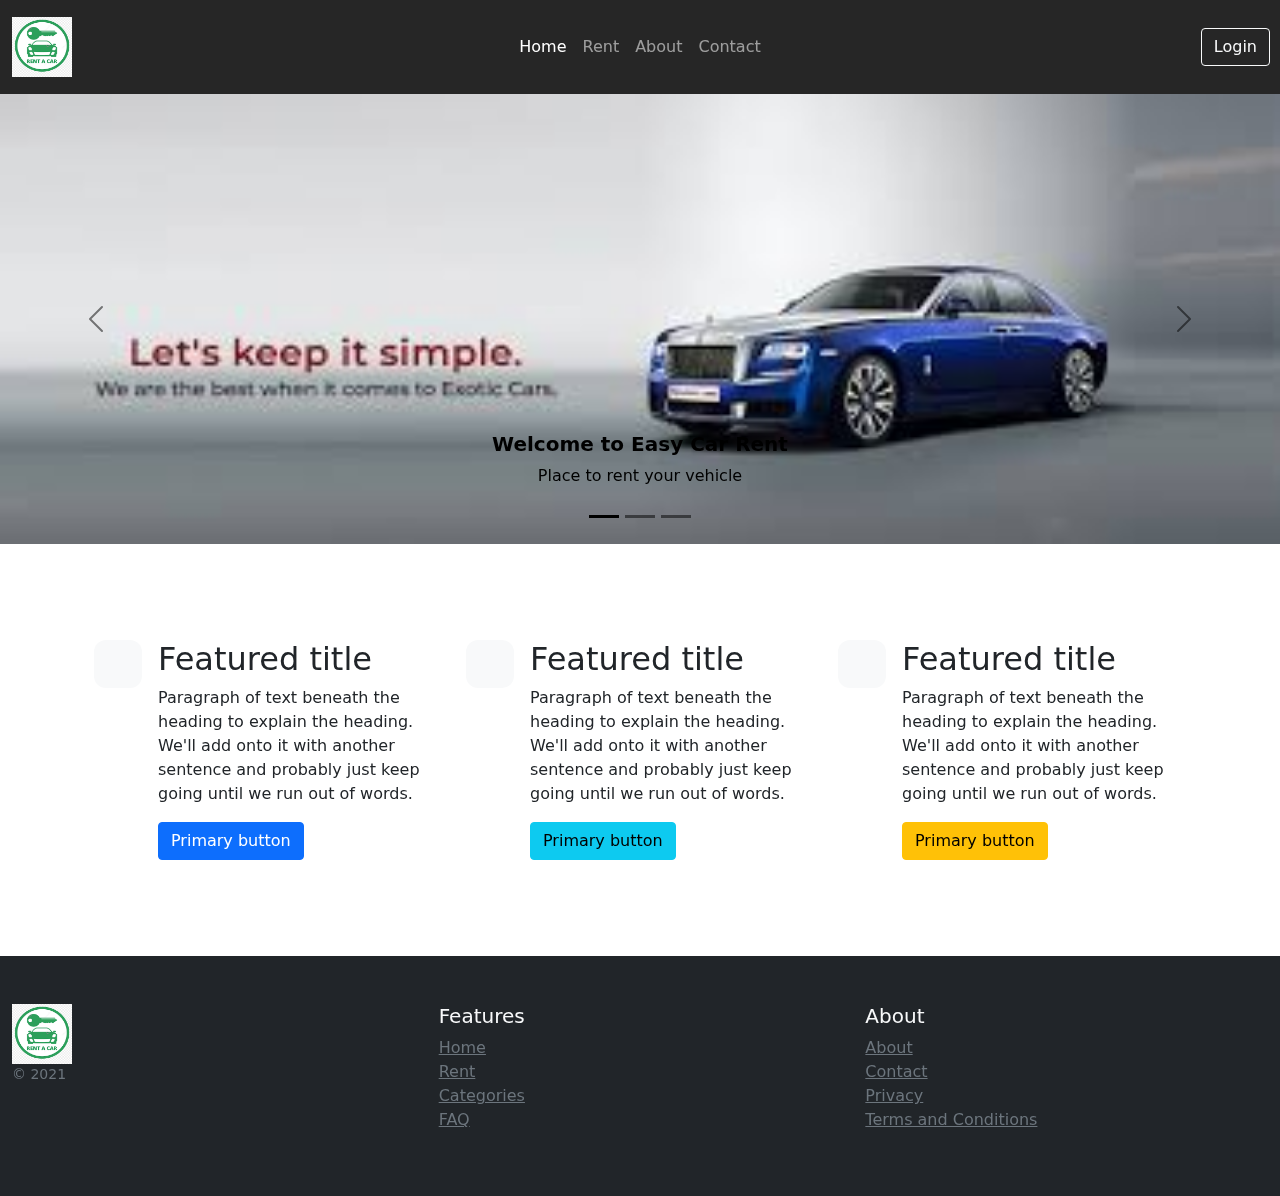
==== car-rent_frontEnd/index.html @ a0392cd9 "updated logins" ====
<!DOCTYPE html>
<html lang="en">
<head>
    <meta charset="UTF-8">
    <meta name="viewport" content="width=device-width, initial-scale=1">
    <title>Easy_Car_Rent</title>
    <link rel="stylesheet" href="asserts/css/bootstrap.min.css">
    <link rel="stylesheet" href="asserts/font-awesome/css/all.min.css">
    <link rel="stylesheet" href="asserts/css/headerstyle.css">

</head>
<body>

<header class="site-header sticky-top py-1">
    <nav class="navbar navbar-expand-lg navbar-dark">
        <div class="container-fluid">
            <a class="navbar-brand" href="#">
                <img src="asserts/img/download.png" alt="Easy Car Rent" width="60px" height="60px">
            </a>
            <button class="navbar-toggler" type="button" data-bs-toggle="collapse"
                    data-bs-target="#navbarSupportedContent" aria-controls="navbarSupportedContent"
                    aria-expanded="false" aria-label="Toggle navigation">
                <span class="navbar-toggler-icon"></span>
            </button>
            <div class="collapse navbar-collapse"
                 id="navbarSupportedContent">
                <ul class="navbar-nav me-auto mb-2 mb-lg-0">
                    <li class="nav-item">
                        <a class="nav-link active" aria-current="page" href="#">Home</a>
                    </li>
                    <li class="nav-item">
                        <a class="nav-link" href="#">Rent</a>
                    </li>
                    <li class="nav-item">
                        <a class="nav-link" href="#">About</a>
                    </li>
                    <li class="nav-item">
                        <a class="nav-link" href="#">Contact</a>
                    </li>
                </ul>
                <form class="d-flex">
                    <a href="LoginForm.html"><button class="btn btn-outline-light" type="button" id="btn-login">Login</button></a>
                </form>
            </div>
        </div>
    </nav>
</header>

<div id="carouselExampleDark" class="carousel carousel-dark slide" data-bs-ride="carousel">
    <div class="carousel-indicators">
        <button type="button" data-bs-target="#carouselExampleDark" data-bs-slide-to="0" class="active" aria-current="true" aria-label="Slide 1"></button>
        <button type="button" data-bs-target="#carouselExampleDark" data-bs-slide-to="1" aria-label="Slide 2"></button>
        <button type="button" data-bs-target="#carouselExampleDark" data-bs-slide-to="2" aria-label="Slide 3"></button>
    </div>
    <div class="carousel-inner">
        <div class="carousel-item active" data-bs-interval="10000">
            <img src="asserts/img/images.jpg" class="d-block w-100" alt="..." style="height: 50vh;">
            <div class="carousel-caption d-none d-md-block">
                <h5 class="fw-bolder">Welcome to Easy Car Rent</h5>
                <p>Place to rent your vehicle</p>
            </div>
        </div>
        <div class="carousel-item" data-bs-interval="2000">
            <img src="asserts/img/05_bugatti_centodieci2021-1140x570.jpg" class="d-block w-100" alt="..." style="height: 50vh;">
            <div class="carousel-caption d-none d-md-block">
                <h5 class="fw-bolder">Welcome to Easy Car Rent</h5>
                <p>Place to rent your vehicle</p>
            </div>
        </div>
        <div class="carousel-item">
            <img src="asserts/img/DSC_0074.jpg" class="d-block w-100" alt="..." style="height: 50vh;">
            <div class="carousel-caption d-none d-md-block">
                <h5 class="fw-bolder">Welcome to Easy Car Rent</h5>
                <p>Place to rent your vehicle</p>
            </div>
        </div>
    </div>
    <button class="carousel-control-prev" type="button" data-bs-target="#carouselExampleDark" data-bs-slide="prev">
        <span class="carousel-control-prev-icon" aria-hidden="true"></span>
        <span class="visually-hidden">Previous</span>
    </button>
    <button class="carousel-control-next" type="button" data-bs-target="#carouselExampleDark" data-bs-slide="next">
        <span class="carousel-control-next-icon" aria-hidden="true"></span>
        <span class="visually-hidden">Next</span>
    </button>
</div>


<div class="container px-4 py-5" id="hanging-icons">
    <div class="row g-4 py-5 row-cols-1 row-cols-lg-3">
        <div class="col d-flex align-items-start">
            <div class="icon-square bg-light text-dark flex-shrink-0 me-3">
                <svg class="bi" width="1em" height="1em"><use xlink:href="#toggles2"/></svg>
            </div>
            <div>
                <h2>Featured title</h2>
                <p>Paragraph of text beneath the heading to explain the heading. We'll add onto it with another sentence and probably just keep going until we run out of words.</p>
                <a href="#" class="btn btn-primary">
                    Primary button
                </a>
            </div>
        </div>
        <div class="col d-flex align-items-start">
            <div class="icon-square bg-light text-dark flex-shrink-0 me-3">
                <svg class="bi" width="1em" height="1em"><use xlink:href="#cpu-fill"/></svg>
            </div>
            <div>
                <h2>Featured title</h2>
                <p>Paragraph of text beneath the heading to explain the heading. We'll add onto it with another sentence and probably just keep going until we run out of words.</p>
                <a href="#" class="btn btn-info">
                    Primary button
                </a>
            </div>
        </div>
        <div class="col d-flex align-items-start">
            <div class="icon-square bg-light text-dark flex-shrink-0 me-3">
                <svg class="bi" width="1em" height="1em"><use xlink:href="#tools"/></svg>
            </div>
            <div>
                <h2>Featured title</h2>
                <p>Paragraph of text beneath the heading to explain the heading. We'll add onto it with another sentence and probably just keep going until we run out of words.</p>
                <a href="#" class="btn btn-warning">
                    Primary button
                </a>
            </div>
        </div>
    </div>
</div>

<footer class="container-fluid py-5 bg-dark text-light site-footer">
    <div class="row">
        <div class="col-12 col-md">
            <img src="asserts/img/download.png" alt="Easy Car Rent" width="60px" height="60px">
            <small class="d-block mb-3 text-muted">&copy; 2021</small>
        </div>
        <div class="col-6 col-md">
            <h5>Features</h5>
            <ul class="list-unstyled text-small">
                <li><a class="link-secondary" href="#">Home</a></li>
                <li><a class="link-secondary" href="#">Rent</a></li>
                <li><a class="link-secondary" href="#">Categories</a></li>
                <li><a class="link-secondary" href="#">FAQ</a></li>
            </ul>
        </div>
        <div class="col-6 col-md">
            <h5>About</h5>
            <ul class="list-unstyled text-small">
                <li><a class="link-secondary" href="#">About</a></li>
                <li><a class="link-secondary" href="#">Contact</a></li>
                <li><a class="link-secondary" href="#">Privacy</a></li>
                <li><a class="link-secondary" href="#">Terms and Conditions</a></li>
            </ul>
        </div>
    </div>
</footer>


<script src="asserts/js/jquery-3.6.0.min.js"></script>
<script src="asserts/js/bootstrap.min.js"></script>
<script src="asserts/font-awesome/js/all.min.js"></script>
</body>
</html>
---- car-rent_frontEnd/asserts/css/headerstyle.css ----
/*Header Start*/
.site-header {
    background-color: rgba(0, 0, 0, .85);
    -webkit-backdrop-filter: saturate(180%) blur(20px);
    backdrop-filter: saturate(180%) blur(20px);
}
.site-header a {
    color: #8e8e8e;
    transition: color .15s ease-in-out;
}
.site-header a:hover {
    color: #fff;
    text-decoration: none;
}

@media (min-width: 768px) {
    .site-header #navbarSupportedContent ul{
        position: absolute;
        left: 50%;
        transform: translate(-50%, 0);
    }

    .site-header #navbarSupportedContent form button{
        position: absolute;
        right: 0;
        transform: translate(0, -50%);
        margin-right: 10px;
    }
}

/*Header End*/

/*Features Start*/
.bi {
    vertical-align: -.125em;
    fill: currentColor;
}

.icon-square {
    display: inline-flex;
    align-items: center;
    justify-content: center;
    width: 3rem;
    height: 3rem;
    font-size: 1.5rem;
    border-radius: .75rem;
}
/*Features End*/

/*Footer Start*/
.site-footer a:hover {
    color: #8e8e8e;
    text-decoration: none;
}
/*Footer End*/
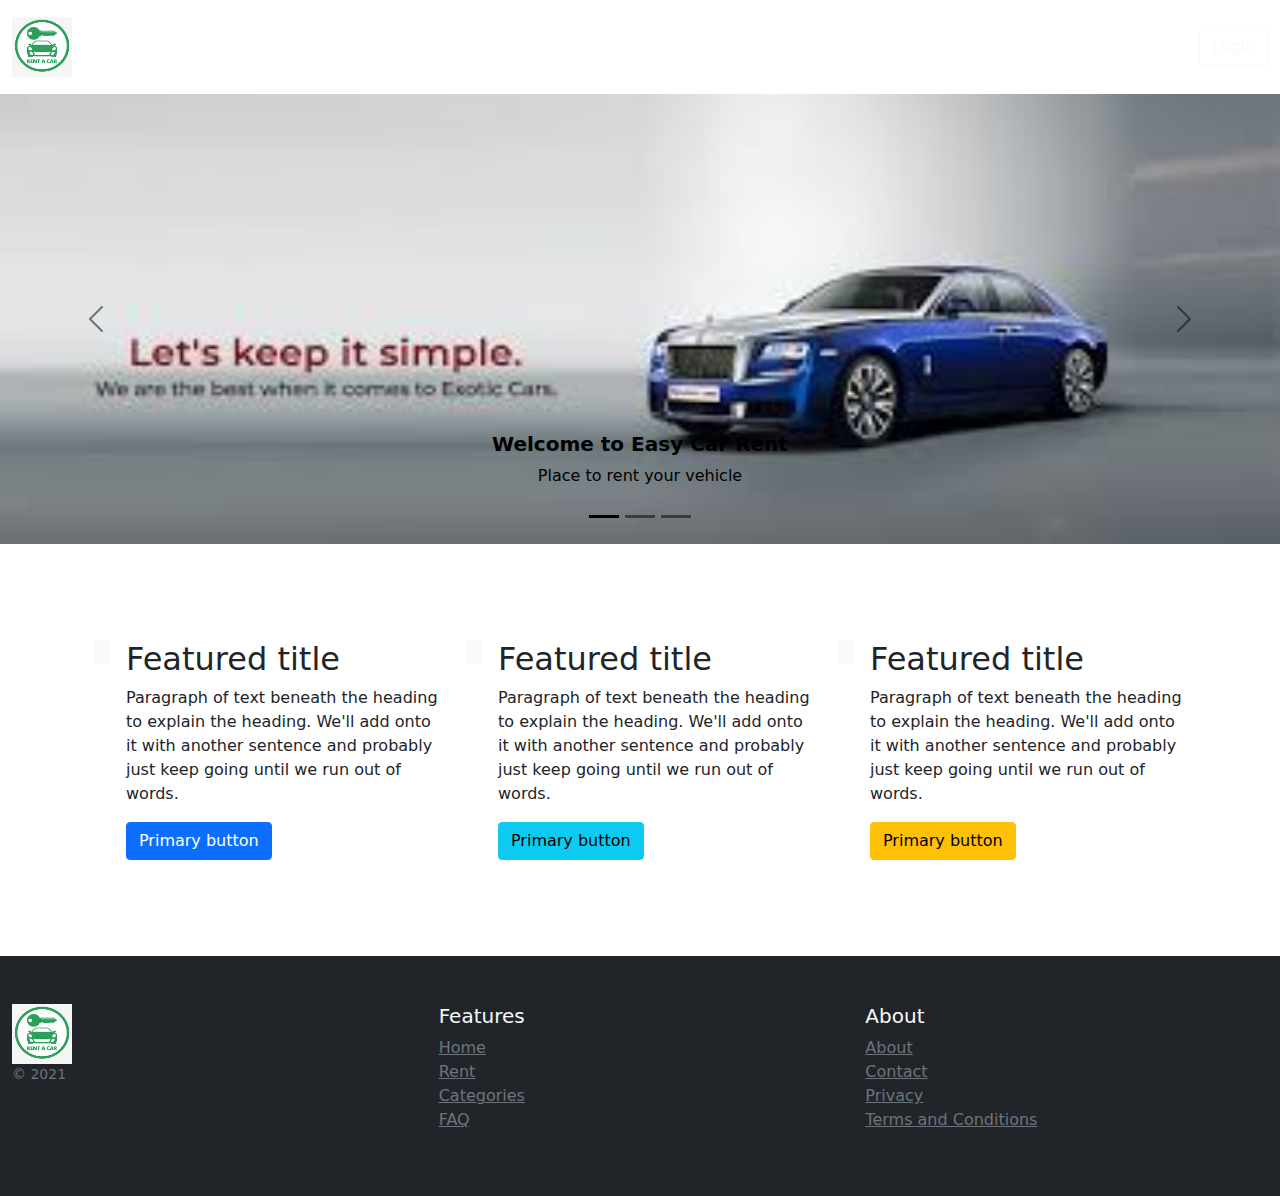
==== commit 0dbf5c72: "solve the problem in login & Picture upload & crud" ====
--- a/car-rent_frontEnd/index.html
+++ b/car-rent_frontEnd/index.html
@@ -6,7 +6,7 @@
     <title>Easy_Car_Rent</title>
     <link rel="stylesheet" href="asserts/css/bootstrap.min.css">
     <link rel="stylesheet" href="asserts/font-awesome/css/all.min.css">
-    <link rel="stylesheet" href="asserts/css/headerstyle.css">
+
 
 </head>
 <body>
@@ -156,7 +156,10 @@
 
 
 <script src="asserts/js/jquery-3.6.0.min.js"></script>
+<script src="asserts/js/jquery.session.min.js"></script>
+<script src="asserts/js/bootstrap.bundle.min.js"></script>
 <script src="asserts/js/bootstrap.min.js"></script>
 <script src="asserts/font-awesome/js/all.min.js"></script>
+<script src="asserts/js/main.js"></script>
 </body>
 </html>